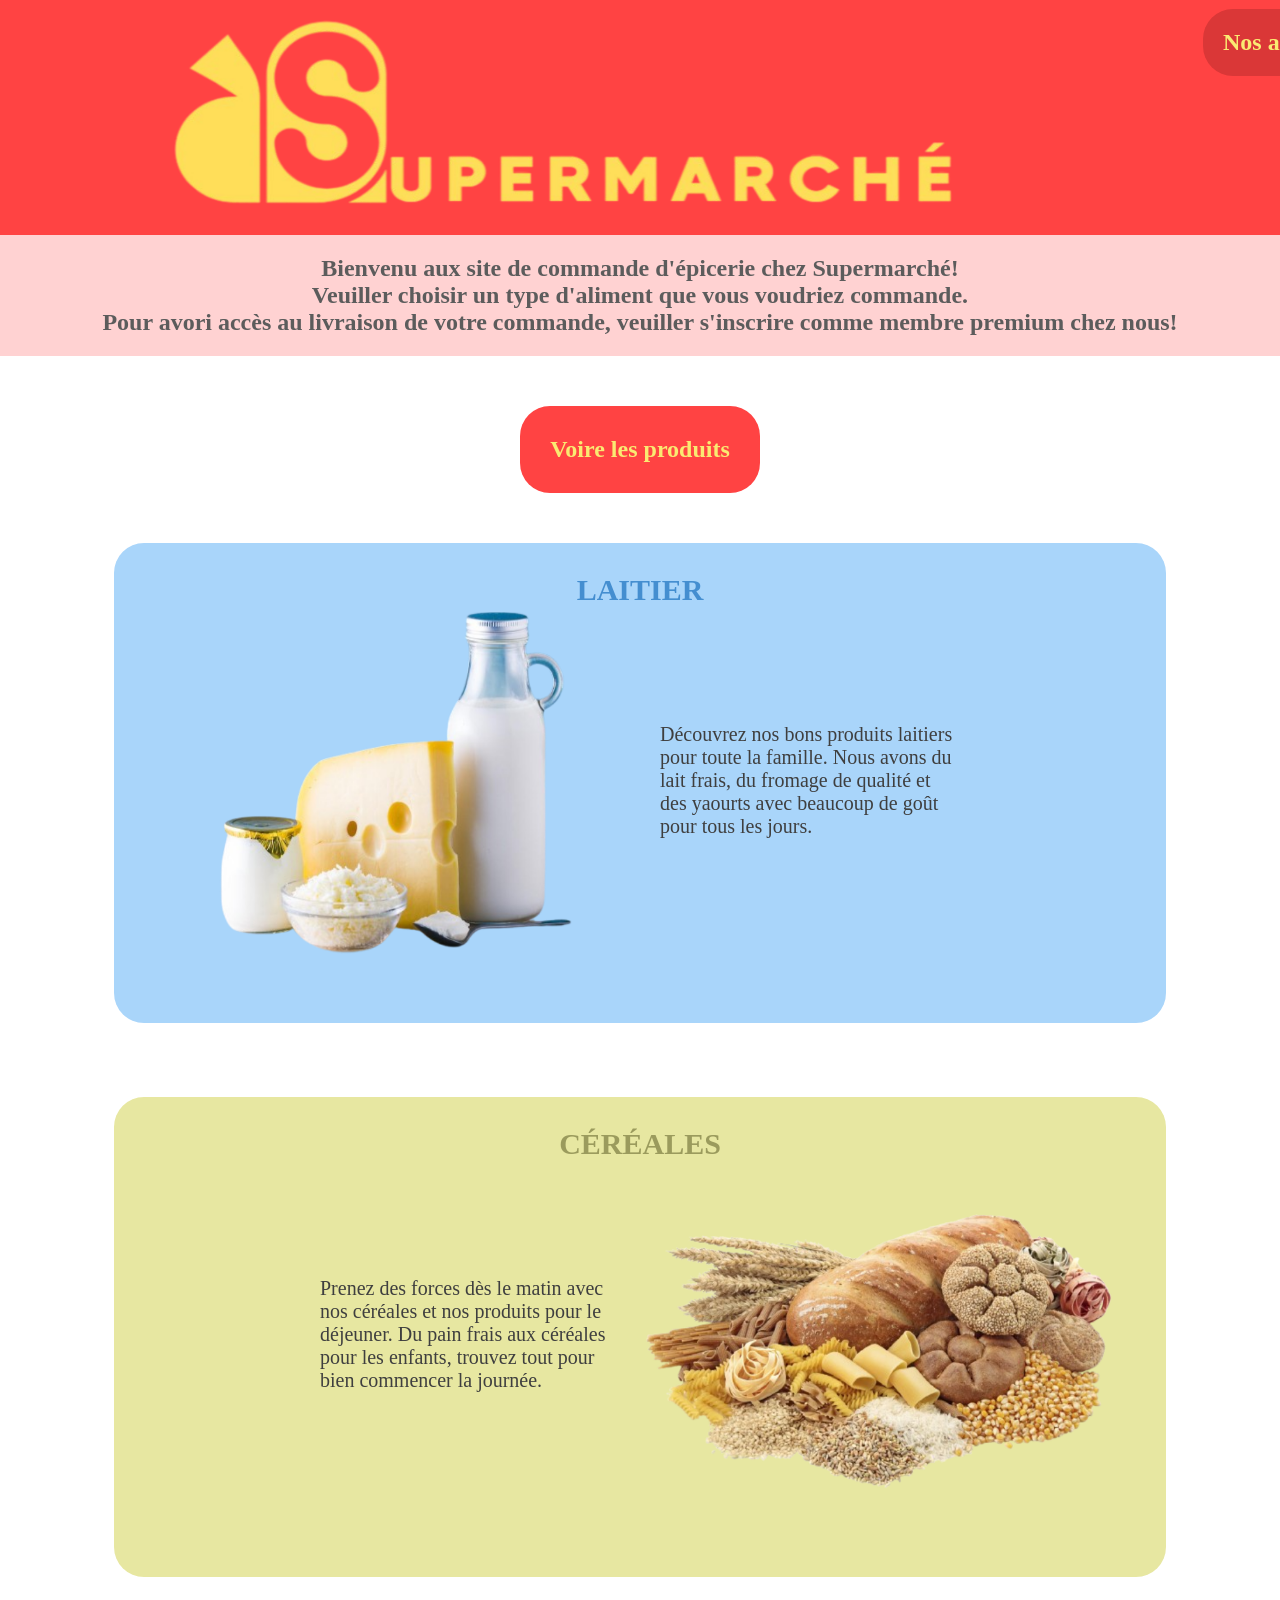
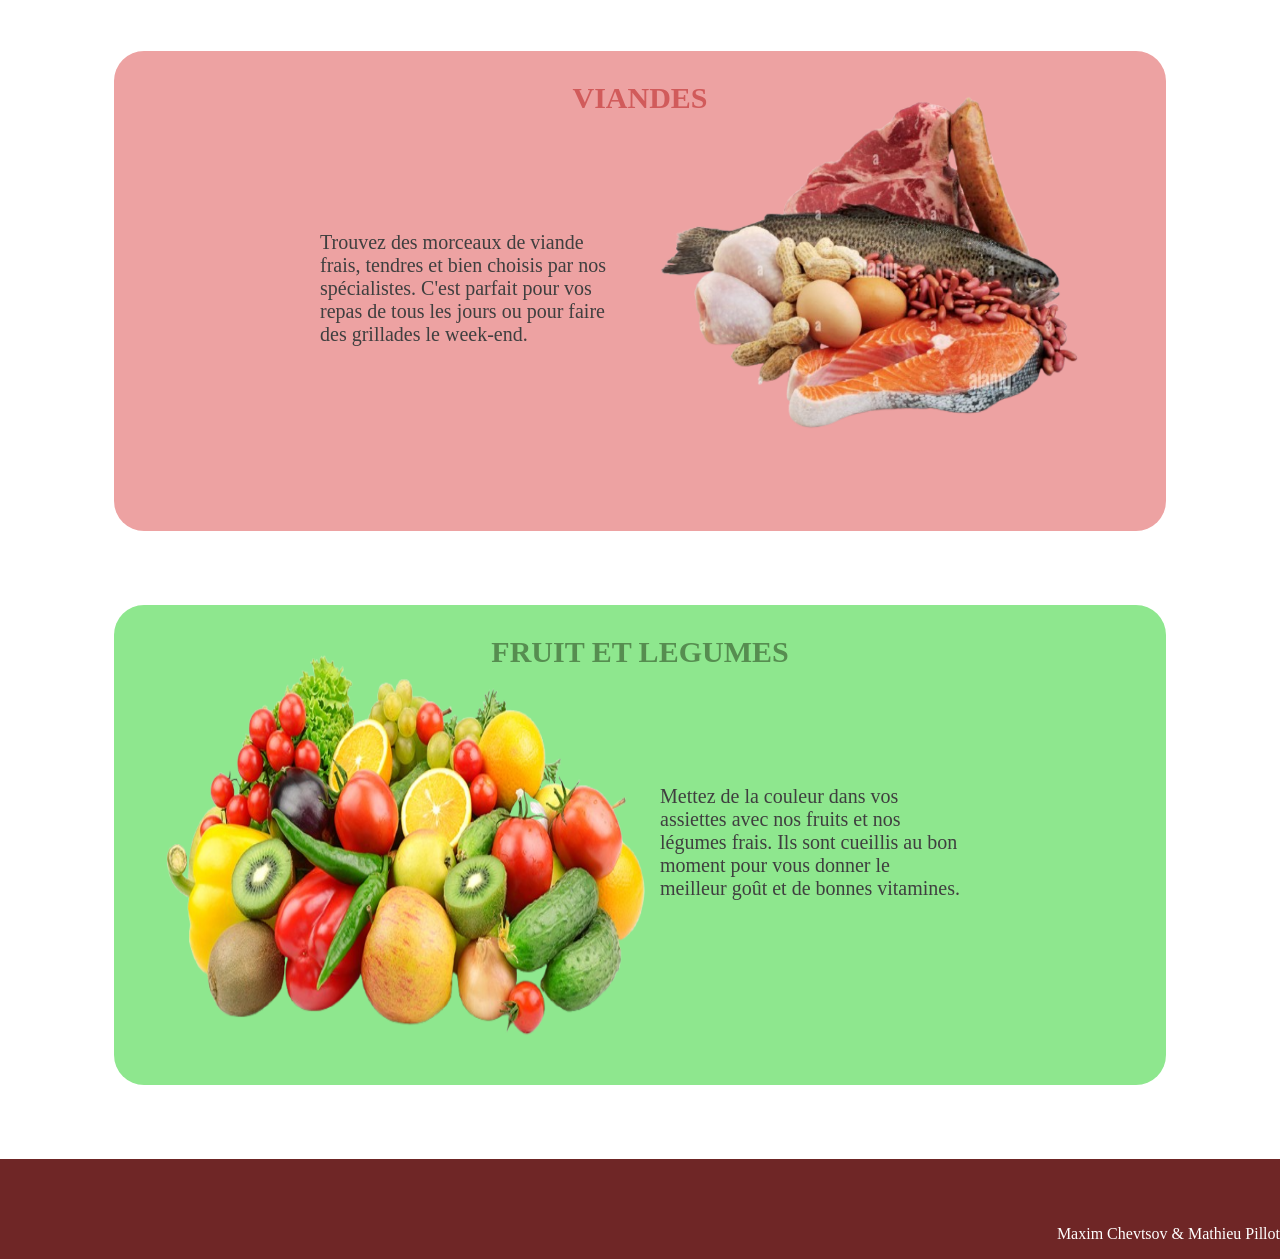
==== index.html @ 29f368b5 "creation de l'index" ====
<!DOCTYPE html>
<html lang="fr">
<head>

    <title>Supermarché</title>
    <link rel="stylesheet" href="./style.css">
    <style>
        body{
            background-color: #ffffff;
            margin: 0;

        }
        header{
            
            height: 235px;
            background-color: #ff4343;
            align-items: center;
            display: flex;
            justify-content: center;
            overflow: hidden; 
   
            
        }
        footer{
            width: 100%;
            height: 100px;
            background-color: #6f2626;
            display: flex;
            justify-content: flex-end;
            align-items: flex-end;
            margin: 0;
            margin-top: 30px;
        }

    </style>
</head>
<body>
    <header>
        <img class="logo" src="./images/logo.png">
        <a class="bouton_acheteur1" href="./acheteur.html"><h2 class="bouton_acheteur">Nos acheteur</h2></a>
    </header>


    <main >

        <div class="bienvenu_text"> <!--changer le text-->
        <h2>Bienvenu aux site de commande d'épicerie chez Supermarché!<br>
            Veuiller choisir un type d'aliment que vous voudriez commande.<br>
            Pour avori accès au livraison de votre commande, veuiller s'inscrire comme membre premium chez nous!</h2>

            

        </div>

        <div >
          <a class="bouton_article" href="./groupe_alimentaire.html"><h2 class="bouton_voirmagasin">Voire les produits</h2></a>  
        </div>


        <div class="blabla">
            <img class="laitier_menu" src="./images/laitier.png">
            <div class="text_container">
                <h2 class="titre_produit" style="color: rgb(68, 142, 208);">LAITIER</h2>
                <p class="description_produit_droit">Découvrez nos bons produits laitiers pour toute la famille.
                     Nous avons du lait frais, du fromage de qualité et des yaourts avec beaucoup de goût pour tous les jours.</p>
            </div>
        </div>
        
        <div class="blabla">
            <img class="cereale_menu" src="./images/cereale.png">

                <h2 class="titre_produit" style="color: rgb(155, 155, 93);">CÉRÉALES</h2>
                <div class="text_container">
                <p class="description_produit_gauche">Prenez des forces dès le matin avec nos céréales et nos produits pour le déjeuner.
                     Du pain frais aux céréales pour les enfants, trouvez tout pour bien commencer la journée.</p>
            </div>
        </div>

        <div class="blabla">
            <img class="viande_menu" src="./images/viande.png">

                <h2 class="titre_produit" style="color: rgb(209, 91, 91);">VIANDES</h2>
                <div class="text_container">
                <p class="description_produit_gauche">Trouvez des morceaux de viande frais, tendres et bien choisis par nos spécialistes.
                     C'est parfait pour vos repas de tous les jours ou pour faire des grillades le week-end.</p>
            </div>
        </div>

        <div class="blabla">
            <img class="fruit_menu" src="./images/fruit.png">
            <div class="text_container">
                <h2 class="titre_produit" style="color: rgb(86, 141, 80);">FRUIT ET LEGUMES</h2>
                <p class="description_produit_droit">Mettez de la couleur dans vos assiettes avec nos fruits et nos légumes frais.
                     Ils sont cueillis au bon moment pour vous donner le meilleur goût et de bonnes vitamines.</p>
            </div>
        </div>
   
        

    </main>

    <footer>
        <p style="color: white;">Maxim Chevtsov & Mathieu Pillot</p>
    </footer>


    
</body>
</html>
---- style.css ----
.logo{
    width: 800px ;
    height: 250px;
}

.bienvenu_text {
    align-items: center;
    display: flex;
    flex-direction: column;
    text-align: center;
    background-color: rgb(255, 210, 210);
    color: rgb(92, 92, 92);
    margin-bottom: 30px;
}




.menulaitier{
    border-radius: 30px;
    display:flex;
    flex-direction: column;
    align-items: center;
    width: 500px;
    height: 400px;
}


.viande_menu, .fruit_menu, .cereale_menu, .laitier_menu {
    border-radius: 30px;
    width: 500px;
    height: 400px;
   
}

.viande_menu{
    padding: 40px;
    padding-left: 40%;
    background-color: rgb(237, 162, 162);

}
.fruit_menu{
    padding: 40px;
    padding-right: 40%;
    background-color: rgb(142, 231, 142);

}
.cereale_menu{
    padding: 40px;
    padding-left: 40%;
    background-color: rgb(231, 231, 161);

}
.laitier_menu{
    padding: 40px;
    padding-right: 40%;
    background-color: rgb(169, 213, 250);

    
}


.titre_produit {
    font-size: 30px;
    font-weight: bold;
    margin: 0;
    position: absolute;
    bottom: 450px;
}

.description_produit_gauche,.description_produit_droit {
    font-size: 20px;
    color: #333333;
    margin: 0;
    width: 300px;
    position:absolute;
    z-index: 2;
    color: rgb(63, 63, 63);

}

.description_produit_droit {
    right: 25%;
    top: 35%;

}
.description_produit_gauche{
    left: 25%;
    top: 35%;
}


.titre_produit{
    text-decoration: none;
    font-weight: bold;
    position:absolute;
    font-size: 30px;
    display: flex;
    flex-direction: column;
    align-items: center;
    position: relative;
}
.blabla {
    position: relative;
    display: flex;
    flex-direction: column;
    align-items: center;
    margin-bottom: 40px;
}



.bouton_article{
    text-decoration: none;
    font-weight: bold;
    display: flex;
    flex-direction: column;
    align-items:center;
    position: relative;
    margin-bottom: 30px;
}

.bouton_voirmagasin{
    padding: 30px;
    color: rgb(250, 234, 114);
    background-color: #ff4343;
    border-radius: 30px;
}
.bouton_voirmagasin:hover{
    color: rgb(236, 221, 107);
    background-color: #e93c3c;
}



.bouton_acheteur1{
    text-decoration: none;
    font-weight: bold;

    position: relative;
    margin-bottom: 30px;
    left: 250px;
    bottom: 60px;
}

.bouton_acheteur{
    padding: 20px;
    color: rgb(250, 234, 114);
    background-color: #da3737;
    border-radius: 30px;
}
.bouton_acheteur:hover{
    color: rgb(236, 221, 107);
    background-color: #ce3636;
}
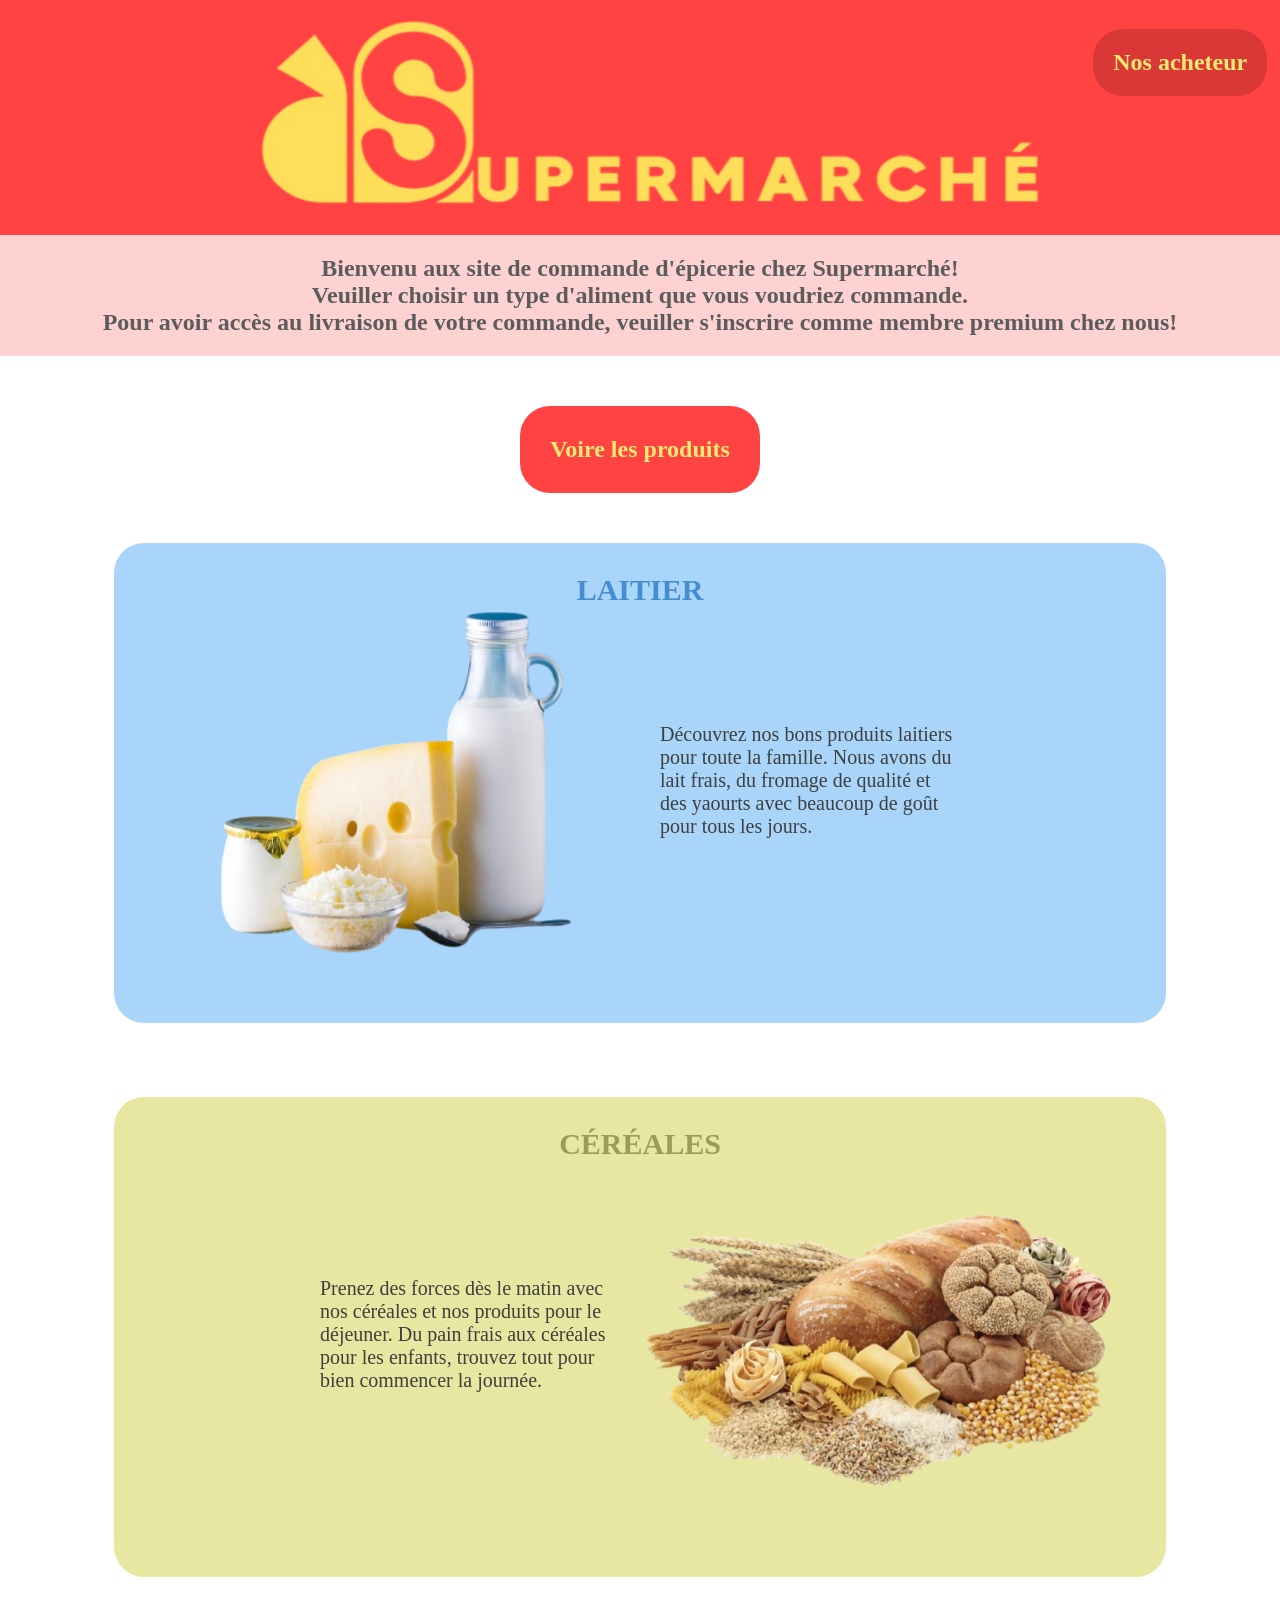
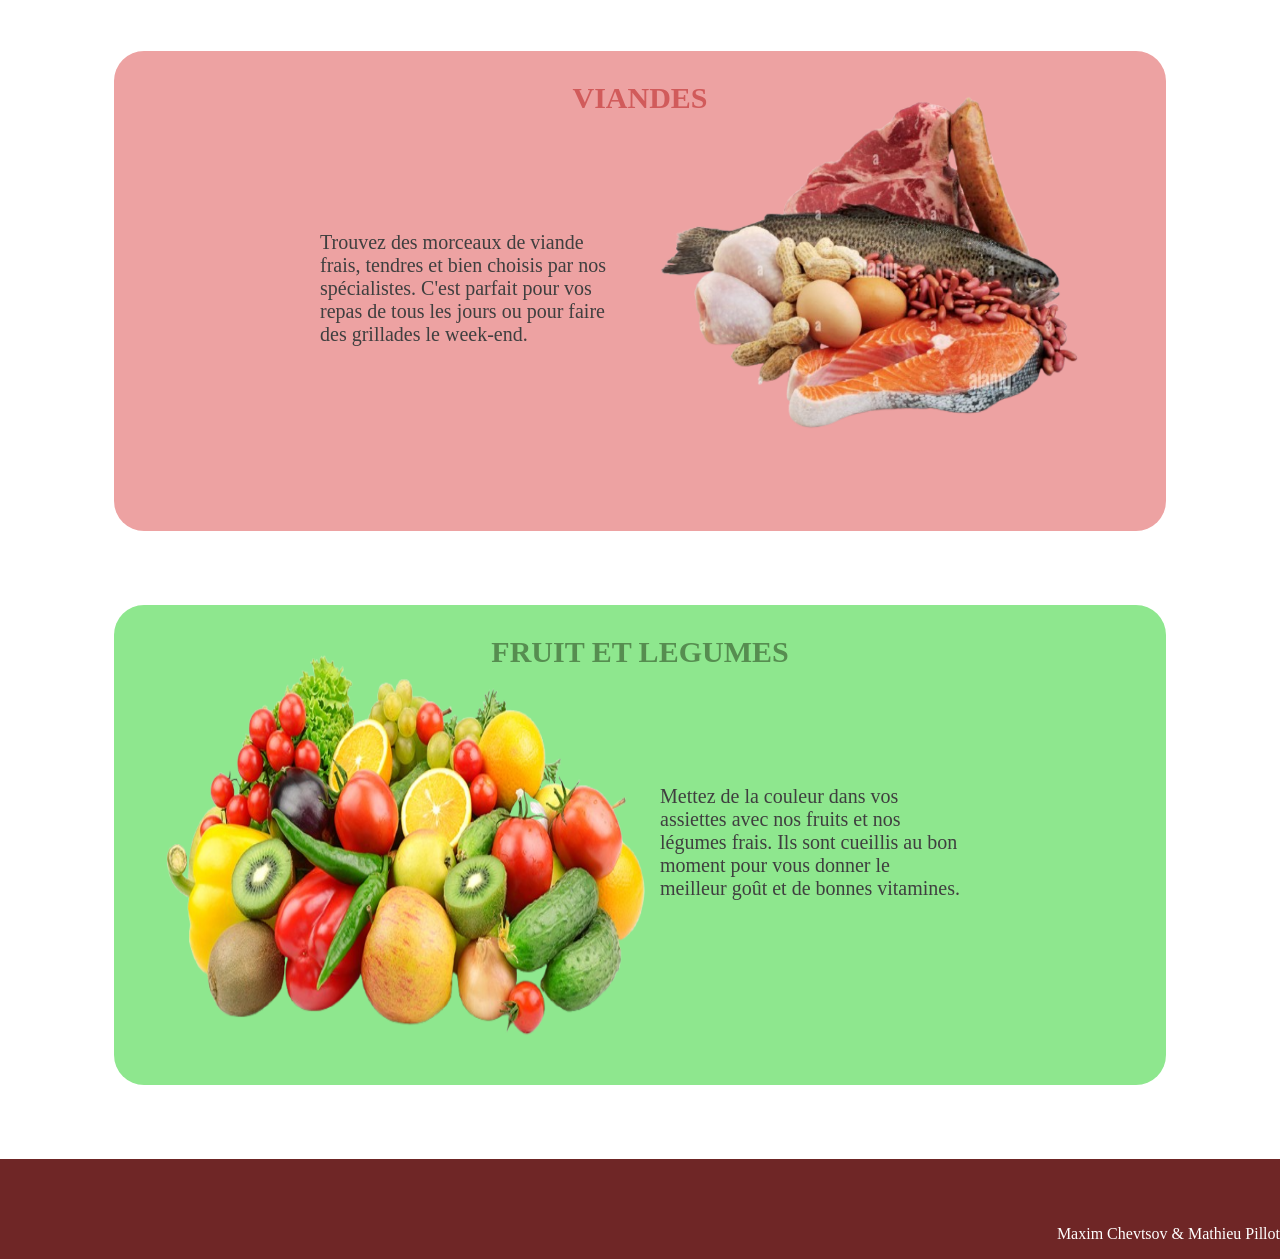
==== commit 867009b7: "ajout du shared.js et travail sur la page nourriture" ====
--- a/index.html
+++ b/index.html
@@ -46,14 +46,14 @@
         <div class="bienvenu_text"> <!--changer le text-->
         <h2>Bienvenu aux site de commande d'épicerie chez Supermarché!<br>
             Veuiller choisir un type d'aliment que vous voudriez commande.<br>
-            Pour avori accès au livraison de votre commande, veuiller s'inscrire comme membre premium chez nous!</h2>
+            Pour avoir accès au livraison de votre commande, veuiller s'inscrire comme membre premium chez nous!</h2>
 
             
 
         </div>
 
         <div >
-          <a class="bouton_article" href="./groupe_alimentaire.html"><h2 class="bouton_voirmagasin">Voire les produits</h2></a>  
+          <a class="bouton_article" href="/nourriture.html"><h2 class="bouton_voirmagasin">Voire les produits</h2></a>  
         </div>
 
 
--- a/style.css
+++ b/style.css
@@ -4,6 +4,7 @@
 }
 
 .bienvenu_text {
+    
     align-items: center;
     display: flex;
     flex-direction: column;
@@ -136,11 +137,11 @@
 .bouton_acheteur1{
     text-decoration: none;
     font-weight: bold;
-
-    position: relative;
+    position: absolute;
     margin-bottom: 30px;
-    left: 250px;
-    bottom: 60px;
+    right: 1%;
+    top: 1%;
+    
 }
 
 .bouton_acheteur{
@@ -169,3 +170,65 @@
 
 
 
+.boite-principale{
+    max-width: 1200px;
+    margin: 60px auto ;
+    padding: 20px;
+    background-color: #feeeee;
+  }
+  
+  .boite_affichage{
+    padding: 25px;
+    margin-bottom:15px ;
+  }
+
+  input, button {
+    border-radius: 10px;
+    border: none;
+    font-size: 15px;
+    margin-bottom: 10px;
+  }
+
+  input{
+    padding: 10px 30%;
+  }
+  
+  button{
+    padding: 10px 15px;
+    cursor: pointer;
+    background-color: rgb(214, 91, 91);
+    color: rgb(255, 251, 204);
+    border: none;
+  }
+
+
+  button:hover { 
+    background-color: rgb(187, 79, 79);
+ }
+ 
+table {
+    width: 100%;
+    border-collapse: collapse;
+  }
+  
+  th, td{
+    padding: 10px;
+    border: none;;
+    text-align: left;
+   
+  }
+  
+  th{
+    background: #ffc5c5;
+  
+  }
+  .entre_chercher_actualiser{
+    display: flex;
+    gap: 10px;
+  }
+
+
+
+
+
+
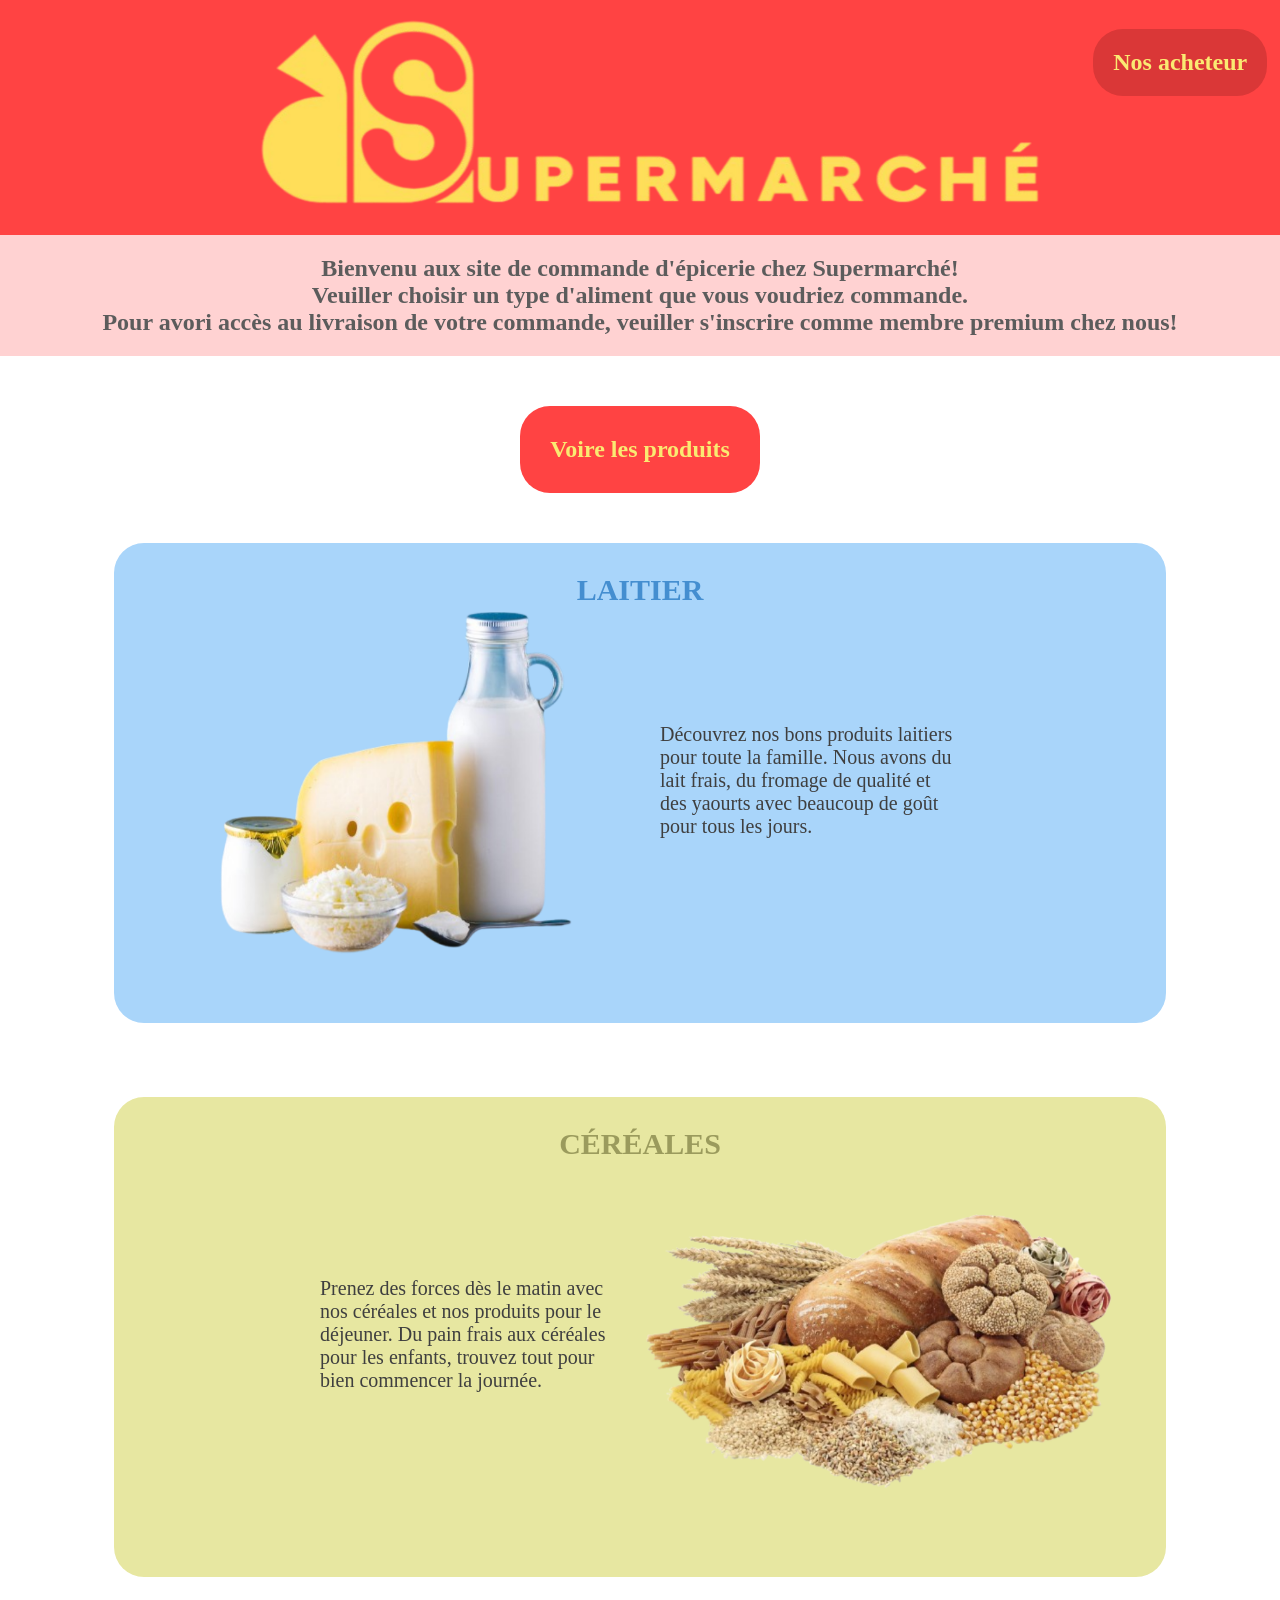
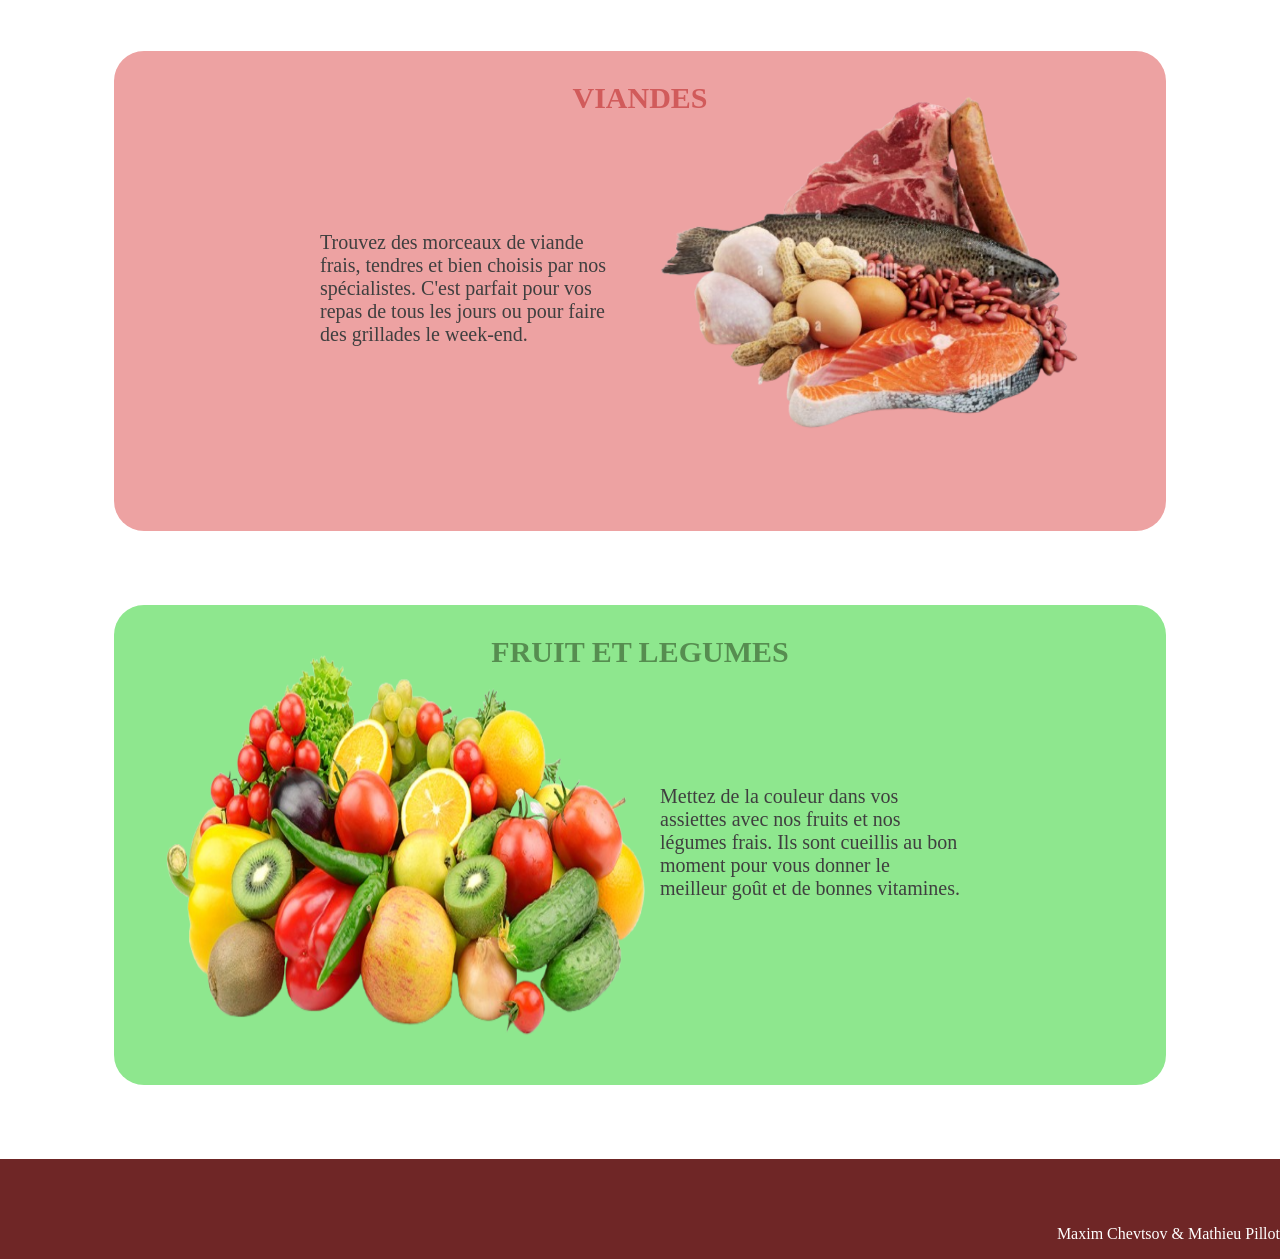
==== commit b5d5c2f7: "acheteur finis" ====
--- a/index.html
+++ b/index.html
@@ -46,14 +46,14 @@
         <div class="bienvenu_text"> <!--changer le text-->
         <h2>Bienvenu aux site de commande d'épicerie chez Supermarché!<br>
             Veuiller choisir un type d'aliment que vous voudriez commande.<br>
-            Pour avoir accès au livraison de votre commande, veuiller s'inscrire comme membre premium chez nous!</h2>
+            Pour avori accès au livraison de votre commande, veuiller s'inscrire comme membre premium chez nous!</h2>
 
             
 
         </div>
 
         <div >
-          <a class="bouton_article" href="/nourriture.html"><h2 class="bouton_voirmagasin">Voire les produits</h2></a>  
+          <a class="bouton_article" href="./groupe_alimentaire.html"><h2 class="bouton_voirmagasin">Voire les produits</h2></a>  
         </div>
 
 
--- a/style.css
+++ b/style.css
@@ -156,79 +156,128 @@
 }
 
 
-
-
-
-
-
-
-
-
-
-
-
-
-
-
-.boite-principale{
-    max-width: 1200px;
-    margin: 60px auto ;
-    padding: 20px;
-    background-color: #feeeee;
-  }
+.form-grid {
+  display: grid;
+  grid-template-columns: repeat(auto-fit, minmax(220px, 1fr));
+  gap: 0.85rem;
+}
+table {
+  width: 100%;
+  border-collapse: collapse;
+  border:#333333; /* rien live */
+}
+
+th, td {
+  padding: 0.8rem;
+  border-bottom: 1px solid var(--border);
+  text-align: left;
+  vertical-align: top;
+}
+
+th {
+  background: rgb(255, 210, 210);
+  color: var(--primary-dark);
   
-  .boite_affichage{
-    padding: 25px;
-    margin-bottom:15px ;
-  }
-
-  input, button {
-    border-radius: 10px;
+}
+.toolbar {
+  display: flex;
+  justify-content: space-between;
+  align-items: center;
+  gap: 1rem;
+  margin-bottom: 1rem;
+}
+.container {
+  max-width: 1200px;
+  margin: 1.5rem auto;
+  padding: 0 1rem 2rem;
+  
+}
+
+.card {
+  background: var(--surface);
+  border-radius: 16px;
+  box-shadow: var(--shadow);
+  padding: 1.25rem;
+  margin-bottom: 1.25rem;
+  background-color: rgb(252, 232, 232)
+
+}
+.table-wrapper { overflow-x: auto; }
+
+.form-grid {
+    display: flex;
+    flex-wrap: wrap;
+    gap: 15px;
+    align-items: center;
+}
+
+.form-grid input, .form-grid select {
+    padding: 10px;
+    font-size: 1rem;
+    border: 1px solid #ccc;
+    border-radius: 8px;
+    flex: 1;
+    min-width: 200px;
+}
+
+.form-grid button {
+    padding: 10px 20px;
+    background-color: #ff4343;
+    color: white;
     border: none;
-    font-size: 15px;
-    margin-bottom: 10px;
-  }
-
-  input{
-    padding: 10px 30%;
-  }
-  
-  button{
-    padding: 10px 15px;
+    border-radius: 8px;
+    font-weight: bold;
     cursor: pointer;
-    background-color: rgb(214, 91, 91);
-    color: rgb(255, 251, 204);
+}
+
+.form-grid button:hover {
+    background-color: #e93c3c;
+}
+
+.btn-delete {
+    background-color: #d32f2f;
+    color: white;
     border: none;
-  }
-
-
-  button:hover { 
-    background-color: rgb(187, 79, 79);
- }
- 
-table {
-    width: 100%;
-    border-collapse: collapse;
-  }
-  
-  th, td{
-    padding: 10px;
-    border: none;;
-    text-align: left;
-   
-  }
-  
-  th{
-    background: #ffc5c5;
-  
-  }
-  .entre_chercher_actualiser{
-    display: flex;
-    gap: 10px;
-  }
-
-
-
-
-
-
+    padding: 6px 12px;
+    border-radius: 6px;
+    cursor: pointer;
+    font-weight: bold;
+}
+
+.btn-delete:hover {
+    background-color: #b71c1c;
+}
+
+.message {
+  min-height: 1.2rem;
+  margin-top: 0.8rem;
+  font-weight: bold;
+}
+.message.success {
+  color: var(--success-text);
+  background: var(--success-bg);
+  padding: 0.75rem;
+  border-radius: 10px;
+}
+.message.error {
+  color: var(--error-text);
+  background: var(--error-bg);
+  padding: 0.75rem;
+  border-radius: 10px;
+}
+
+
+
+
+
+
+
+
+
+
+
+
+
+
+
+
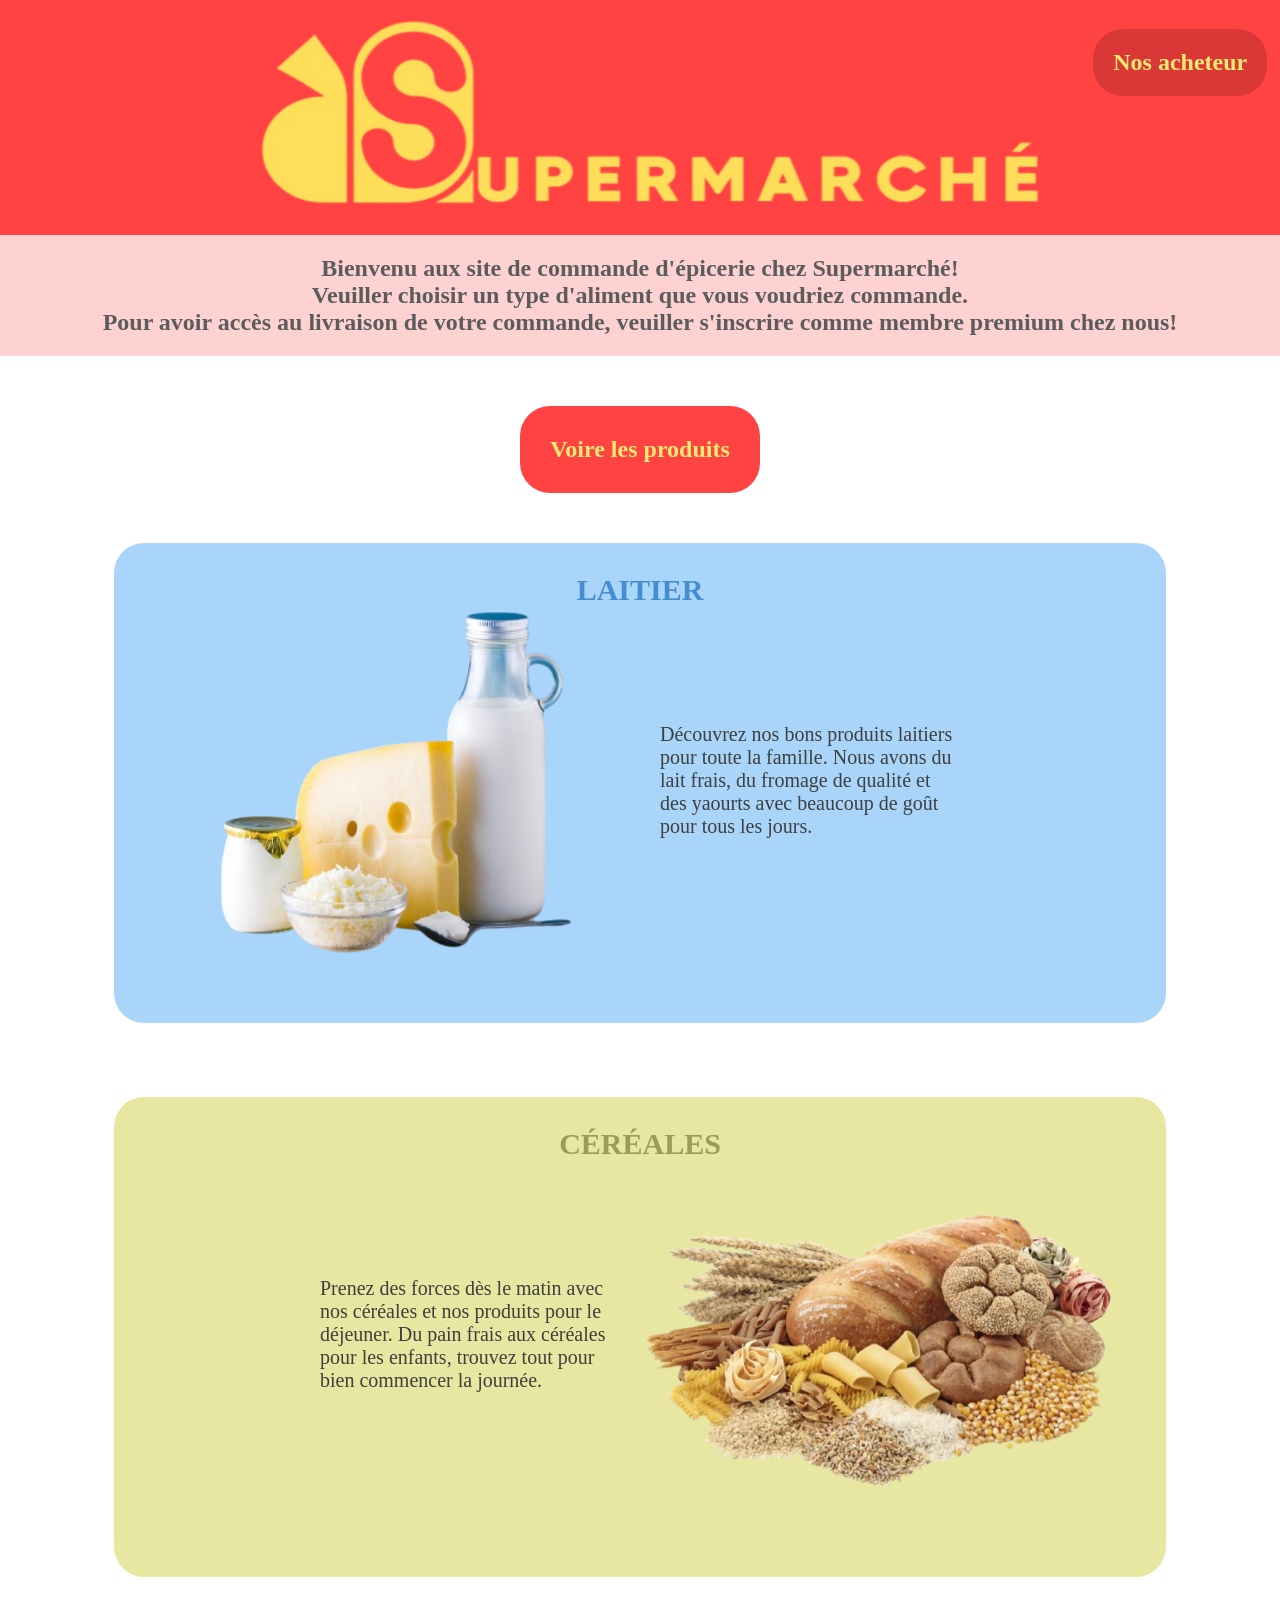
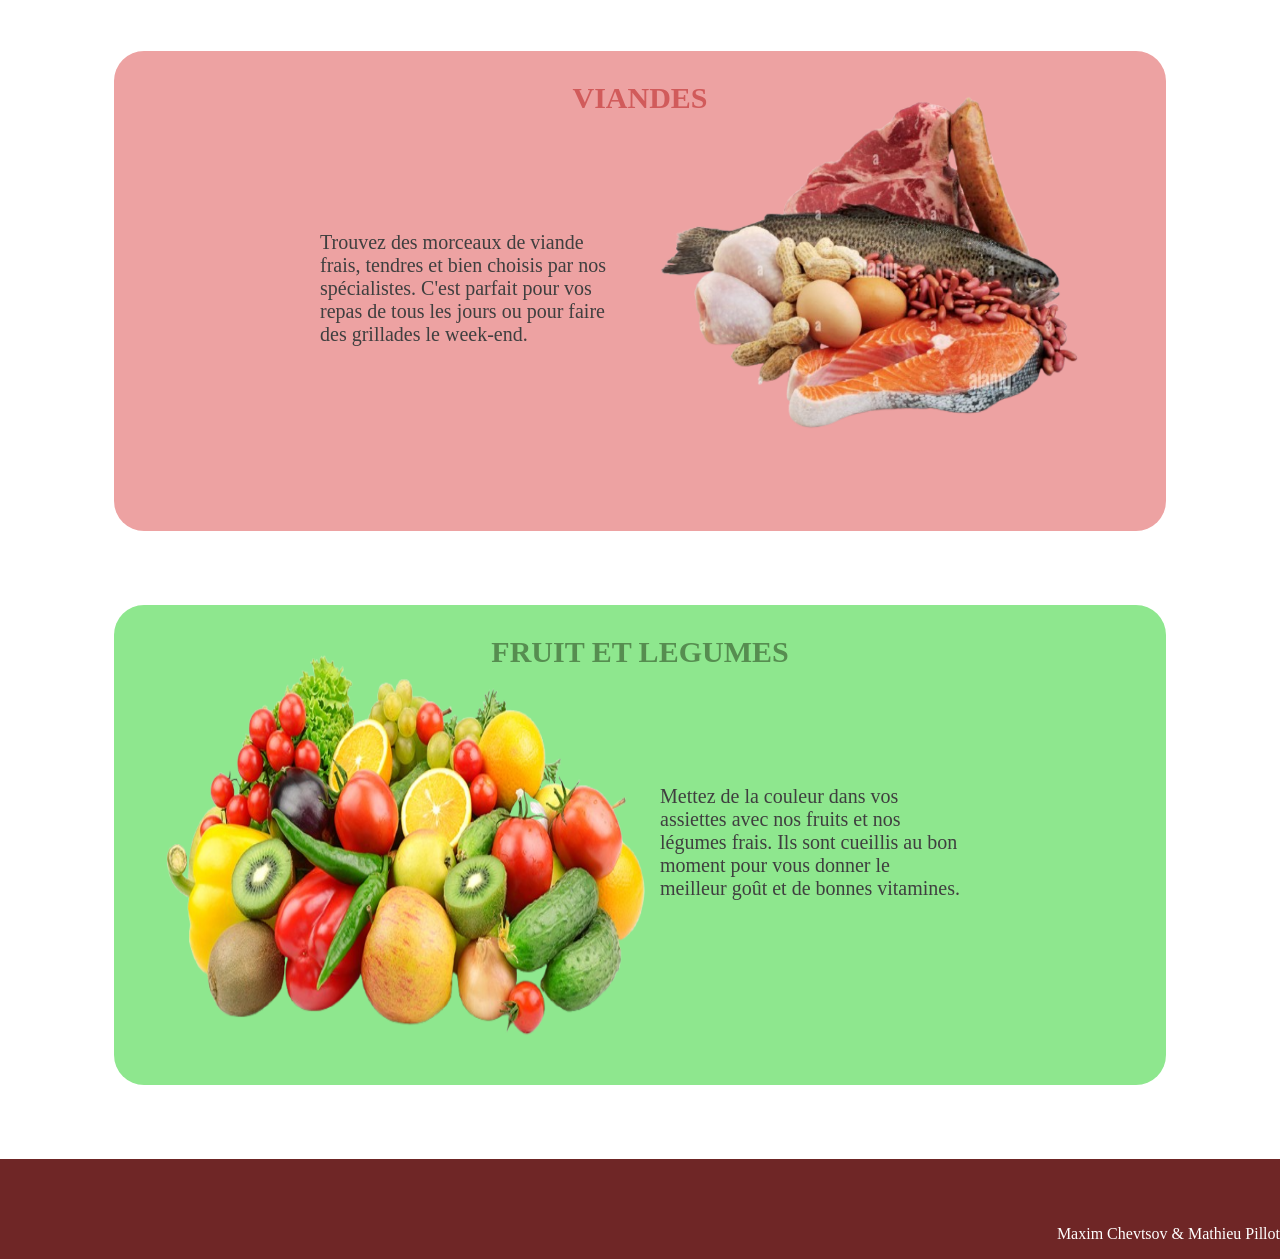
==== commit 389ba09b: "Merge avec maxim merge avec maxim" ====
--- a/index.html
+++ b/index.html
@@ -46,14 +46,14 @@
         <div class="bienvenu_text"> <!--changer le text-->
         <h2>Bienvenu aux site de commande d'épicerie chez Supermarché!<br>
             Veuiller choisir un type d'aliment que vous voudriez commande.<br>
-            Pour avori accès au livraison de votre commande, veuiller s'inscrire comme membre premium chez nous!</h2>
+            Pour avoir accès au livraison de votre commande, veuiller s'inscrire comme membre premium chez nous!</h2>
 
             
 
         </div>
 
         <div >
-          <a class="bouton_article" href="./groupe_alimentaire.html"><h2 class="bouton_voirmagasin">Voire les produits</h2></a>  
+          <a class="bouton_article" href="/nourriture.html"><h2 class="bouton_voirmagasin">Voire les produits</h2></a>  
         </div>
 
 
--- a/style.css
+++ b/style.css
@@ -156,128 +156,79 @@
 }
 
 
-.form-grid {
-  display: grid;
-  grid-template-columns: repeat(auto-fit, minmax(220px, 1fr));
-  gap: 0.85rem;
-}
+
+
+
+
+
+
+
+
+
+
+
+
+
+
+.boite-principale{
+    max-width: 1200px;
+    margin: 60px auto ;
+    padding: 20px;
+    background-color: #feeeee;
+  }
+  
+  .boite_affichage{
+    padding: 25px;
+    margin-bottom:15px ;
+  }
+
+  input, button {
+    border-radius: 10px;
+    border: none;
+    font-size: 15px;
+    margin-bottom: 10px;
+  }
+
+  input{
+    padding: 10px 30%;
+  }
+  
+  button{
+    padding: 10px 15px;
+    cursor: pointer;
+    background-color: rgb(214, 91, 91);
+    color: rgb(255, 251, 204);
+    border: none;
+  }
+
+
+  button:hover { 
+    background-color: rgb(187, 79, 79);
+ }
+ 
 table {
-  width: 100%;
-  border-collapse: collapse;
-  border:#333333; /* rien live */
-}
-
-th, td {
-  padding: 0.8rem;
-  border-bottom: 1px solid var(--border);
-  text-align: left;
-  vertical-align: top;
-}
-
-th {
-  background: rgb(255, 210, 210);
-  color: var(--primary-dark);
-  
-}
-.toolbar {
-  display: flex;
-  justify-content: space-between;
-  align-items: center;
-  gap: 1rem;
-  margin-bottom: 1rem;
-}
-.container {
-  max-width: 1200px;
-  margin: 1.5rem auto;
-  padding: 0 1rem 2rem;
-  
-}
-
-.card {
-  background: var(--surface);
-  border-radius: 16px;
-  box-shadow: var(--shadow);
-  padding: 1.25rem;
-  margin-bottom: 1.25rem;
-  background-color: rgb(252, 232, 232)
-
-}
-.table-wrapper { overflow-x: auto; }
-
-.form-grid {
-    display: flex;
-    flex-wrap: wrap;
-    gap: 15px;
-    align-items: center;
-}
-
-.form-grid input, .form-grid select {
+    width: 100%;
+    border-collapse: collapse;
+  }
+  
+  th, td{
     padding: 10px;
-    font-size: 1rem;
-    border: 1px solid #ccc;
-    border-radius: 8px;
-    flex: 1;
-    min-width: 200px;
-}
-
-.form-grid button {
-    padding: 10px 20px;
-    background-color: #ff4343;
-    color: white;
-    border: none;
-    border-radius: 8px;
-    font-weight: bold;
-    cursor: pointer;
-}
-
-.form-grid button:hover {
-    background-color: #e93c3c;
-}
-
-.btn-delete {
-    background-color: #d32f2f;
-    color: white;
-    border: none;
-    padding: 6px 12px;
-    border-radius: 6px;
-    cursor: pointer;
-    font-weight: bold;
-}
-
-.btn-delete:hover {
-    background-color: #b71c1c;
-}
-
-.message {
-  min-height: 1.2rem;
-  margin-top: 0.8rem;
-  font-weight: bold;
-}
-.message.success {
-  color: var(--success-text);
-  background: var(--success-bg);
-  padding: 0.75rem;
-  border-radius: 10px;
-}
-.message.error {
-  color: var(--error-text);
-  background: var(--error-bg);
-  padding: 0.75rem;
-  border-radius: 10px;
-}
-
-
-
-
-
-
-
-
-
-
-
-
-
-
-
-
+    border: none;;
+    text-align: left;
+   
+  }
+  
+  th{
+    background: #ffc5c5;
+  
+  }
+  .entre_chercher_actualiser{
+    display: flex;
+    gap: 10px;
+  }
+
+
+
+
+
+
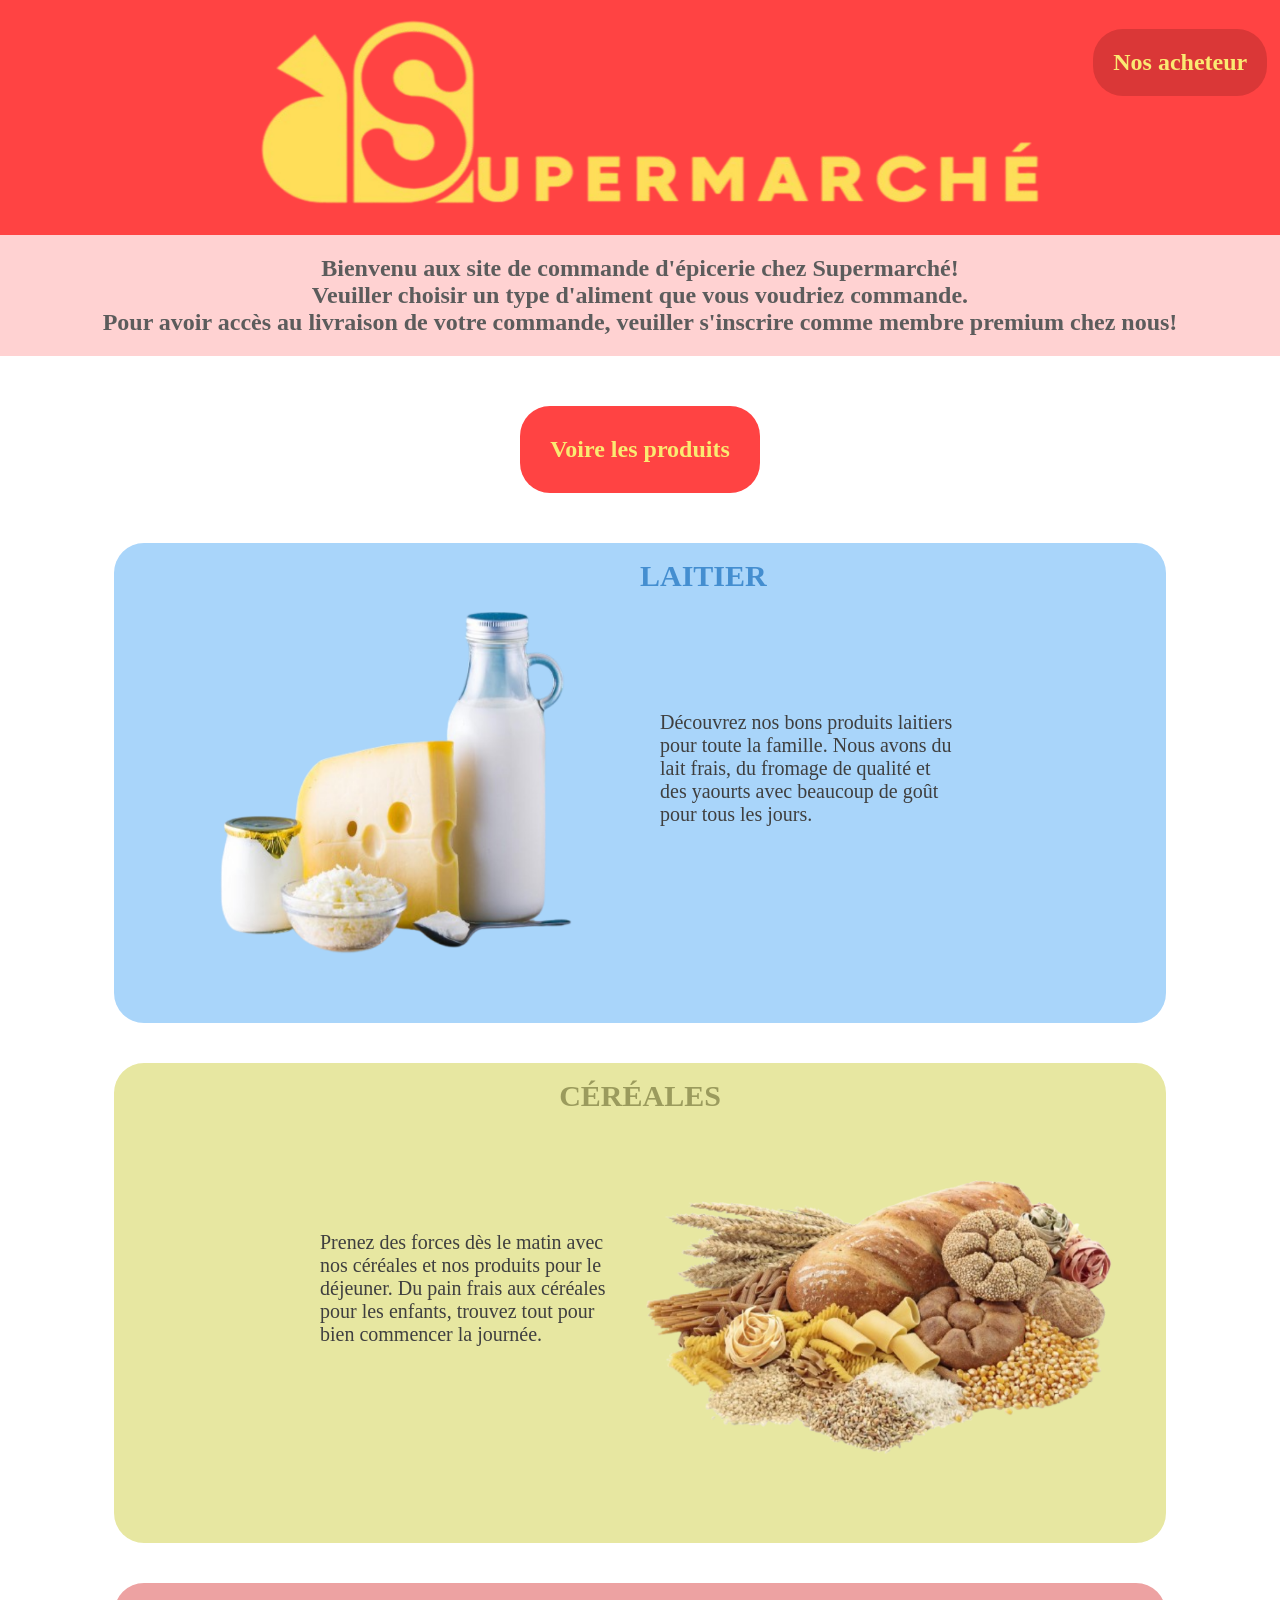
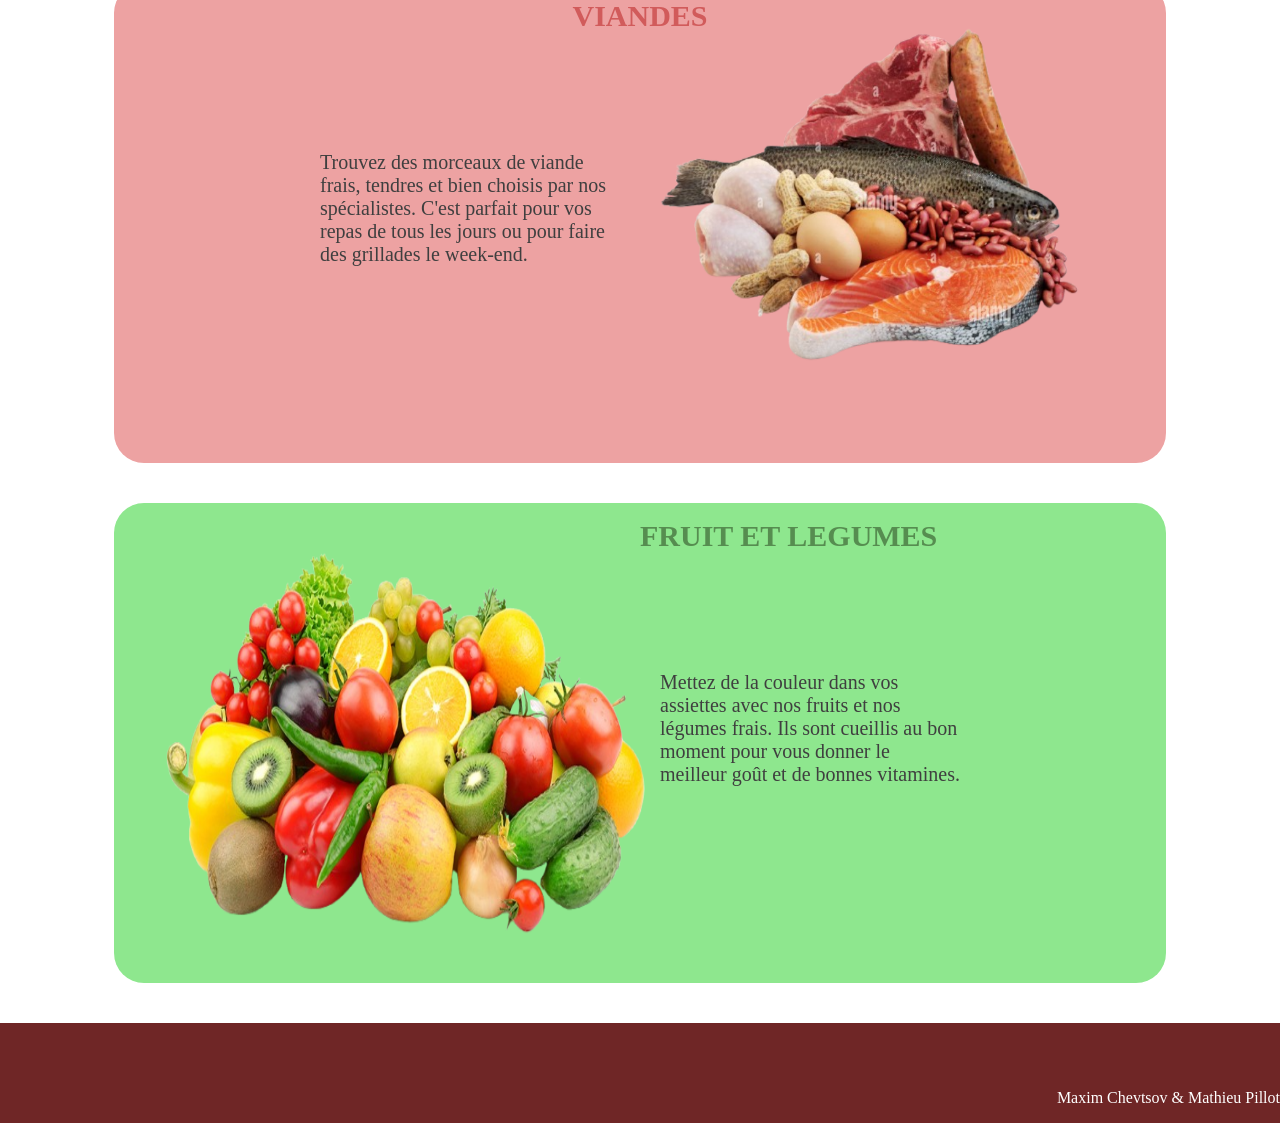
==== commit e552b6c9: "fix de quelque" ====
--- a/index.html
+++ b/index.html
@@ -1,49 +1,20 @@
 <!DOCTYPE html>
 <html lang="fr">
 <head>
-
     <title>Supermarché</title>
     <link rel="stylesheet" href="./style.css">
-    <style>
-        body{
-            background-color: #ffffff;
-            margin: 0;
 
-        }
-        header{
-            
-            height: 235px;
-            background-color: #ff4343;
-            align-items: center;
-            display: flex;
-            justify-content: center;
-            overflow: hidden; 
-   
-            
-        }
-        footer{
-            width: 100%;
-            height: 100px;
-            background-color: #6f2626;
-            display: flex;
-            justify-content: flex-end;
-            align-items: flex-end;
-            margin: 0;
-            margin-top: 30px;
-        }
-
-    </style>
 </head>
 <body>
     <header>
         <img class="logo" src="./images/logo.png">
-        <a class="bouton_acheteur1" href="./acheteur.html"><h2 class="bouton_acheteur">Nos acheteur</h2></a>
+        <a class="bouton_acheteur-position" href="./acheteur.html"><h2 class="bouton_acheteur">Nos acheteur</h2></a>
     </header>
 
 
     <main >
 
-        <div class="bienvenu_text"> <!--changer le text-->
+        <div class="bienvenu_text">
         <h2>Bienvenu aux site de commande d'épicerie chez Supermarché!<br>
             Veuiller choisir un type d'aliment que vous voudriez commande.<br>
             Pour avoir accès au livraison de votre commande, veuiller s'inscrire comme membre premium chez nous!</h2>
@@ -57,38 +28,38 @@
         </div>
 
 
-        <div class="blabla">
+        <div class="separation_alimentation">
             <img class="laitier_menu" src="./images/laitier.png">
-            <div class="text_container">
+            <div>
                 <h2 class="titre_produit" style="color: rgb(68, 142, 208);">LAITIER</h2>
                 <p class="description_produit_droit">Découvrez nos bons produits laitiers pour toute la famille.
                      Nous avons du lait frais, du fromage de qualité et des yaourts avec beaucoup de goût pour tous les jours.</p>
             </div>
         </div>
         
-        <div class="blabla">
+        <div class="separation_alimentation">
             <img class="cereale_menu" src="./images/cereale.png">
 
                 <h2 class="titre_produit" style="color: rgb(155, 155, 93);">CÉRÉALES</h2>
-                <div class="text_container">
+                <div>
                 <p class="description_produit_gauche">Prenez des forces dès le matin avec nos céréales et nos produits pour le déjeuner.
                      Du pain frais aux céréales pour les enfants, trouvez tout pour bien commencer la journée.</p>
             </div>
         </div>
 
-        <div class="blabla">
+        <div class="separation_alimentation">
             <img class="viande_menu" src="./images/viande.png">
 
                 <h2 class="titre_produit" style="color: rgb(209, 91, 91);">VIANDES</h2>
-                <div class="text_container">
+                <div>
                 <p class="description_produit_gauche">Trouvez des morceaux de viande frais, tendres et bien choisis par nos spécialistes.
                      C'est parfait pour vos repas de tous les jours ou pour faire des grillades le week-end.</p>
             </div>
         </div>
 
-        <div class="blabla">
+        <div class="separation_alimentation">
             <img class="fruit_menu" src="./images/fruit.png">
-            <div class="text_container">
+            <div>
                 <h2 class="titre_produit" style="color: rgb(86, 141, 80);">FRUIT ET LEGUMES</h2>
                 <p class="description_produit_droit">Mettez de la couleur dans vos assiettes avec nos fruits et nos légumes frais.
                      Ils sont cueillis au bon moment pour vous donner le meilleur goût et de bonnes vitamines.</p>
--- a/style.css
+++ b/style.css
@@ -1,234 +1,277 @@
-.logo{
-    width: 800px ;
-    height: 250px;
+/* HTML */
+body{
+  background-color: #ffffff;
+  margin: 0;
+}
+header{
+  height: 235px;
+  background-color: #ff4343;
+  align-items: center;
+  display: flex;
+  justify-content: center;
+  overflow: hidden;  
+}
+footer{
+  width: 100%;
+  height: 100px;
+  background-color: #6f2626;
+  display: flex;
+  justify-content: flex-end;
+  align-items: flex-end;
+  margin: 0;
+  margin-top: 30px;
+}
+
+table {
+  width: 100%;
+  border-collapse: collapse;
+  background-color: #ffffff; 
+  border: 2px solid #ffb3b3;
+}
+
+th {
+  background: rgb(255, 210, 210);
+  color: var(--primary-dark);
+  font-weight: bold;
+  padding: 12px;
+  text-align: left;
+  border: 1px solid #ffb3b3; 
+}
+
+td {
+  padding: 12px;
+  text-align: left;
+  vertical-align: middle;
+  border: 1px solid #f0c5c5;
+}
+
+input, button {
+  border-radius: 10px;
+  border: none;
+  font-size: 15px;
+  margin-bottom: 10px;
+}
+
+input{
+  padding: 10px 30%;
+}
+
+button{
+  padding: 10px 15px;
+  cursor: pointer;
+  background-color: rgb(214, 91, 91);
+  color: rgb(255, 251, 204);
+  border: none;
+}
+
+button:hover { 
+  background-color: rgb(187, 79, 79);
+}
+
+
+
+
+
+
+/*PAGE INDEX*/
+.logo {
+  width: 800px;
+  height: 250px;
+}
+
+.bouton_acheteur-position {
+  text-decoration: none;
+  font-weight: bold;
+  position: absolute;
+  margin-bottom: 30px;
+  right: 1%;
+  top: 1%;
+}
+
+.bouton_acheteur {
+  padding: 20px;
+  color: rgb(250, 234, 114);
+  background-color: #da3737;
+  border-radius: 30px;
+}
+
+.bouton_acheteur:hover {
+  color: rgb(236, 221, 107);
+  background-color: #ce3636;
 }
 
 .bienvenu_text {
-    
-    align-items: center;
-    display: flex;
-    flex-direction: column;
-    text-align: center;
-    background-color: rgb(255, 210, 210);
-    color: rgb(92, 92, 92);
-    margin-bottom: 30px;
-}
-
-
-
-
-.menulaitier{
-    border-radius: 30px;
-    display:flex;
-    flex-direction: column;
-    align-items: center;
-    width: 500px;
-    height: 400px;
-}
-
+  align-items: center;
+  display: flex;
+  flex-direction: column;
+  text-align: center;
+  background-color: rgb(255, 210, 210);
+  color: rgb(92, 92, 92);
+  margin-bottom: 30px;
+}
+
+.bouton_article {
+  text-decoration: none;
+  font-weight: bold;
+  display: flex;
+  flex-direction: column;
+  align-items: center;
+  position: relative;
+  margin-bottom: 30px;
+}
+
+.bouton_voirmagasin {
+  padding: 30px;
+  color: rgb(250, 234, 114);
+  background-color: #ff4343;
+  border-radius: 30px;
+}
+
+.bouton_voirmagasin:hover {
+  color: rgb(236, 221, 107);
+  background-color: #e93c3c;
+}
+
+.separation_alimentation {
+  position: relative;
+  display: flex;
+  flex-direction: column;
+  align-items: center;
+  margin-bottom: 40px;
+}
+
+.titre_produit {
+  font-size: 30px;
+  font-weight: bold;
+  margin: 0;
+  position: absolute;
+  bottom: 430px;
+}
+
+.description_produit_gauche,.description_produit_droit {
+  font-size: 20px;
+  margin: 0;
+  width: 300px;
+  position: absolute;
+  z-index: 2;
+  color: rgb(63, 63, 63);
+}
+
+.description_produit_droit {
+  right: 25%;
+  top: 35%;
+}
+
+.description_produit_gauche {
+  left: 25%;
+  top: 35%;
+}
 
 .viande_menu, .fruit_menu, .cereale_menu, .laitier_menu {
-    border-radius: 30px;
-    width: 500px;
-    height: 400px;
-   
-}
-
-.viande_menu{
-    padding: 40px;
-    padding-left: 40%;
-    background-color: rgb(237, 162, 162);
-
-}
-.fruit_menu{
-    padding: 40px;
-    padding-right: 40%;
-    background-color: rgb(142, 231, 142);
-
-}
-.cereale_menu{
-    padding: 40px;
-    padding-left: 40%;
-    background-color: rgb(231, 231, 161);
-
-}
-.laitier_menu{
-    padding: 40px;
-    padding-right: 40%;
-    background-color: rgb(169, 213, 250);
-
-    
-}
-
-
-.titre_produit {
-    font-size: 30px;
-    font-weight: bold;
-    margin: 0;
-    position: absolute;
-    bottom: 450px;
-}
-
-.description_produit_gauche,.description_produit_droit {
-    font-size: 20px;
-    color: #333333;
-    margin: 0;
-    width: 300px;
-    position:absolute;
-    z-index: 2;
-    color: rgb(63, 63, 63);
-
-}
-
-.description_produit_droit {
-    right: 25%;
-    top: 35%;
-
-}
-.description_produit_gauche{
-    left: 25%;
-    top: 35%;
-}
-
-
-.titre_produit{
-    text-decoration: none;
-    font-weight: bold;
-    position:absolute;
-    font-size: 30px;
-    display: flex;
-    flex-direction: column;
-    align-items: center;
-    position: relative;
-}
-.blabla {
-    position: relative;
-    display: flex;
-    flex-direction: column;
-    align-items: center;
-    margin-bottom: 40px;
-}
-
-
-
-.bouton_article{
-    text-decoration: none;
-    font-weight: bold;
-    display: flex;
-    flex-direction: column;
-    align-items:center;
-    position: relative;
-    margin-bottom: 30px;
-}
-
-.bouton_voirmagasin{
-    padding: 30px;
-    color: rgb(250, 234, 114);
-    background-color: #ff4343;
-    border-radius: 30px;
-}
-.bouton_voirmagasin:hover{
-    color: rgb(236, 221, 107);
-    background-color: #e93c3c;
-}
-
-
-
-.bouton_acheteur1{
-    text-decoration: none;
-    font-weight: bold;
-    position: absolute;
-    margin-bottom: 30px;
-    right: 1%;
-    top: 1%;
-    
-}
-
-.bouton_acheteur{
-    padding: 20px;
-    color: rgb(250, 234, 114);
-    background-color: #da3737;
-    border-radius: 30px;
-}
-.bouton_acheteur:hover{
-    color: rgb(236, 221, 107);
-    background-color: #ce3636;
-}
-
-
-
-
-
-
-
-
-
-
-
-
-
-
-
-
-.boite-principale{
-    max-width: 1200px;
-    margin: 60px auto ;
-    padding: 20px;
-    background-color: #feeeee;
-  }
+  border-radius: 30px;
+  width: 500px;
+  height: 400px;
+  padding: 40px;
+}
+
+.viande_menu {
+  padding-left: 40%;
+  background-color: rgb(237, 162, 162);
+}
+
+.fruit_menu {
   
-  .boite_affichage{
-    padding: 25px;
-    margin-bottom:15px ;
-  }
-
-  input, button {
-    border-radius: 10px;
-    border: none;
-    font-size: 15px;
-    margin-bottom: 10px;
-  }
-
-  input{
-    padding: 10px 30%;
-  }
+  padding-right: 40%;
+  background-color: rgb(142, 231, 142);
+}
+
+.cereale_menu {
+  padding-left: 40%;
+  background-color: rgb(231, 231, 161);
+}
+
+.laitier_menu {
+  padding-right: 40%;
+  background-color: rgb(169, 213, 250);
+}
+
+
+
+
+
+/*PAGE NOURRITURE ET ACHETEUR */
+.boite_principale{
+  max-width: 1200px;
+  margin: 60px auto ;
+  padding: 20px;
+  background-color: #feeeee;
+}
+
+.boite_affichage{
+  padding: 25px;
+  margin-bottom:15px ;
+}
+
+
+
+
+
+/*PAGE NOURRITURE */
+.entre_chercher_actualiser {
+  display: flex;
+  gap: 10px;
+}
+
+
+
+
+
+/*PAGE ACHETEUR  */
+.ajouter_section {
+  display: flex;
+  flex-wrap: wrap;
+  gap: 15px;
+  align-items: center;
   
-  button{
-    padding: 10px 15px;
-    cursor: pointer;
-    background-color: rgb(214, 91, 91);
-    color: rgb(255, 251, 204);
-    border: none;
-  }
-
-
-  button:hover { 
-    background-color: rgb(187, 79, 79);
- }
- 
-table {
-    width: 100%;
-    border-collapse: collapse;
-  }
-  
-  th, td{
-    padding: 10px;
-    border: none;;
-    text-align: left;
-   
-  }
-  
-  th{
-    background: #ffc5c5;
-  
-  }
-  .entre_chercher_actualiser{
-    display: flex;
-    gap: 10px;
-  }
-
-
-
-
-
-
+}
+
+.ajouter_input{
+  padding: 10px;
+  font-size: 12px;
+  border: 1px solid #ccc;
+  border-radius: 8px;
+  flex: 1;
+  min-width: 200px;
+}
+
+.bouton_ajouter{
+  padding: 10px 20px;
+  background-color: #ff4343;
+  color: white;
+  border: none;
+  border-radius: 8px;
+  font-weight: bold;
+  cursor: pointer;
+}
+
+.bouton_ajouter:hover{
+  background-color: #e93c3c;
+}
+
+.message {
+  min-height: 15px;
+  margin-top: 10px;
+  font-weight: bold;
+}
+
+.message.success {
+  padding: 10px;
+  border-radius: 10px;
+}
+
+.message.error {
+  padding: 10px;
+  border-radius: 10px;
+}
+
+
